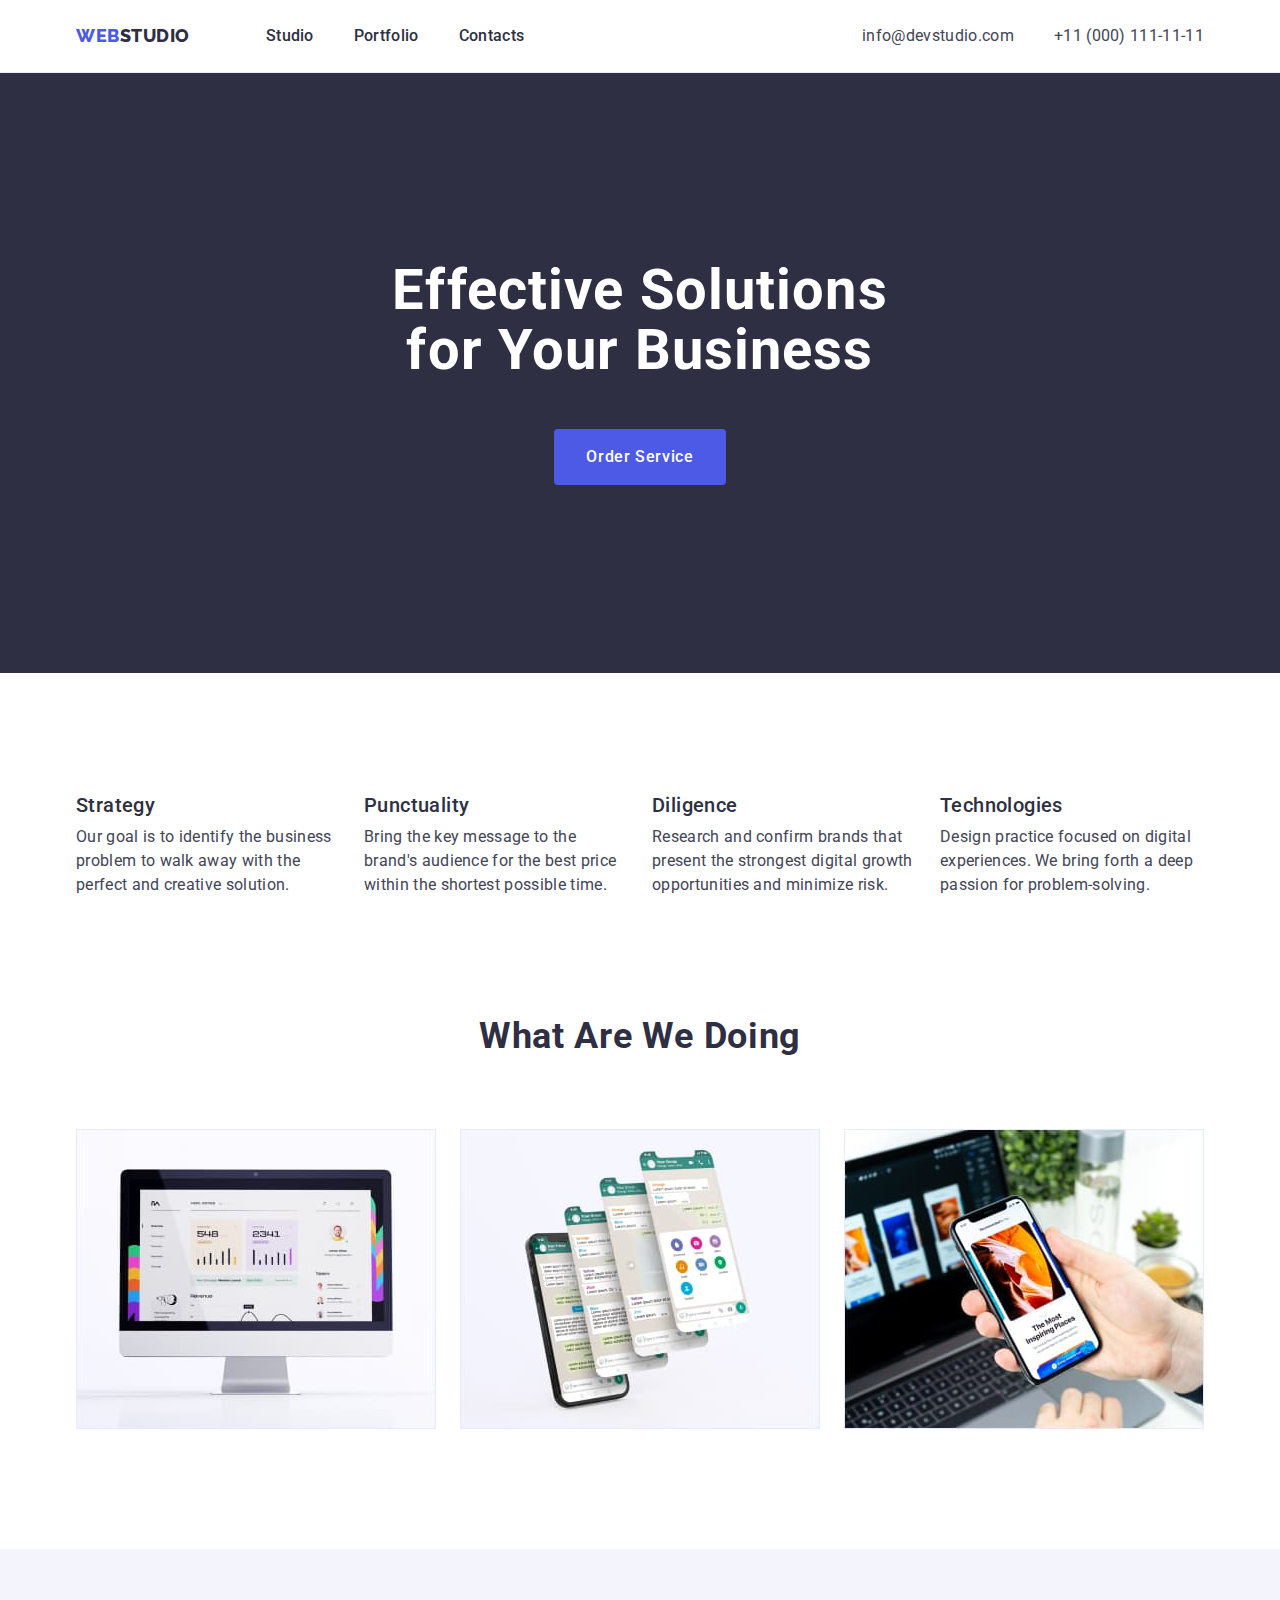
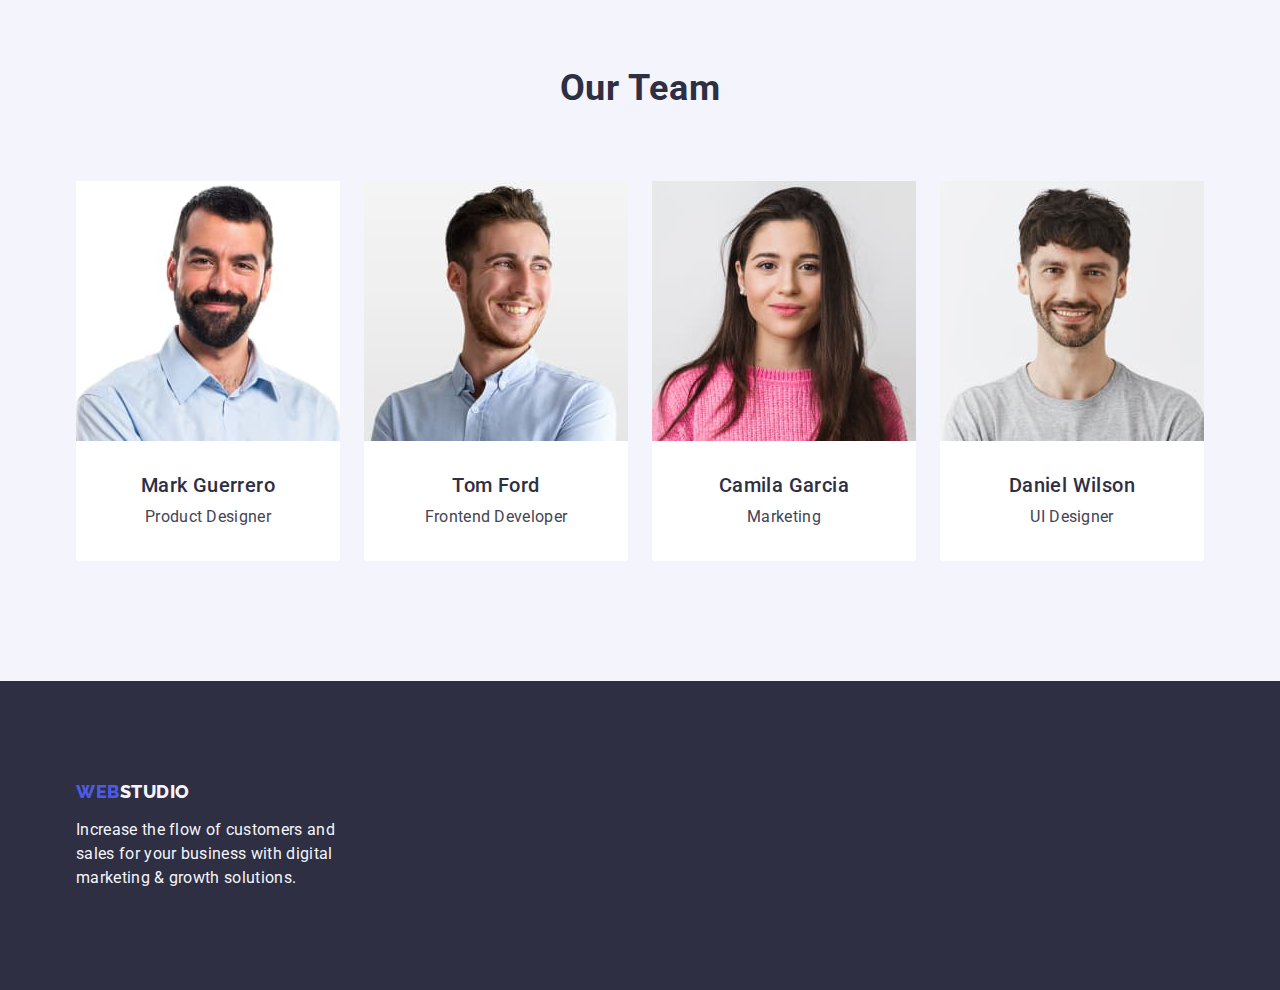
==== index.html @ d615b1e5 "Initial commit" ====
<!DOCTYPE html>
<html lang="en">
  <head>
    <meta charset="UTF-8" />
    <meta http-equiv="X-UA-Compatible" content="IE=edge" />
    <meta name="viewport" content="width=device-width, initial-scale=1.0" />
    <title>Document</title>
    <link rel="preconnect" href="https://fonts.googleapis.com" />
    <link rel="preconnect" href="https://fonts.gstatic.com" crossorigin />
    <link
      href="https://fonts.googleapis.com/css2?family=Raleway:wght@800&family=Roboto:wght@400;500;700;900&display=swap"
      rel="stylesheet" />

    <link
      rel="stylesheet"
      href="https://cdn.jsdelivr.net/npm/modern-normalize@2.0.0/modern-normalize.min.css" />

    <link rel="stylesheet" href="./css/styles.css" />
  </head>

  <body>
    <header class="header">
      <div class="header-container container">
        <nav class="header-nav">
          <a class="header-logo logo link" href="./index.html"
            >Web<span class="header-logo-span">Studio</span></a
          >
          <ul class="header-menu list">
            <li class="header-menu-item">
              <a class="header-menu-link link" href="./index.html">Studio</a>
            </li>
            <li class="header-menu-item">
              <a class="header-menu-link link" href="./portfolio.html"
                >Portfolio</a
              >
            </li>
            <li class="header-menu-item">
              <a class="header-menu-link link" href="">Contacts</a>
            </li>
          </ul>
        </nav>
        <address class="contact">
          <ul class="contact-list list">
            <li>
              <a class="contact-link link" href="mailto:info@devstudio.com"
                >info@devstudio.com</a
              >
            </li>
            <li>
              <a class="contact-link link" href="tel:+110001111111"
                >+11 (000) 111-11-11</a
              >
            </li>
          </ul>
        </address>
      </div>
    </header>
    <main>
      <section class="hero section">
        <div class="container hero-container">
          <h1 class="hero-title">Effective Solutions for Your Business</h1>
          <button class="hero-btn" type="button">Order Service</button>
        </div>
      </section>

      <section class="adv section">
        <div class="adv-container container">
          <h2 class="adv-title visually-hidden">Our advantages</h2>
          <ul class="adv-list list">
            <li class="adv-item">
              <h3 class="adv-subtitle subtitle">Strategy</h3>
              <p class="adv-text text">
                Our goal is to identify the business problem to walk away with
                the perfect and creative solution.
              </p>
            </li>
            <li class="adv-item">
              <h3 class="adv-subtitle subtitle">Punctuality</h3>
              <p class="adv-text text">
                Bring the key message to the brand's audience for the best price
                within the shortest possible time.
              </p>
            </li>
            <li class="adv-item">
              <h3 class="adv-subtitle subtitle">Diligence</h3>
              <p class="adv-text text">
                Research and confirm brands that present the strongest digital
                growth opportunities and minimize risk.
              </p>
            </li>
            <li class="adv-item">
              <h3 class="adv-subtitle subtitle">Technologies</h3>
              <p class="adv-text text">
                Design practice focused on digital experiences. We bring forth a
                deep passion for problem-solving.
              </p>
            </li>
          </ul>
        </div>
      </section>

      <section class="products section">
        <div class="container">
          <h2 class="products-title section-title">What are we doing</h2>
          <ul class="products-list list">
            <li class="products-item">
              <img
                src="./images/img1.jpg"
                alt="computer screen"
                width="360"
                height="300" />
            </li>
            <li class="products-item">
              <img
                src="./images/img2.jpg"
                alt="mobile app"
                width="360"
                height="300" />
            </li>
            <li class="products-item">
              <img
                src="./images/img3.jpg"
                alt="smartphone and laptop"
                width="360"
                height="300" />
            </li>
          </ul>
        </div>
      </section>

      <section class="team section">
        <div class="container">
          <h2 class="team-title section-title">Our Team</h2>
          <ul class="team-list list">
            <li class="team-item">
              <img
                src="./images/1Mark-Guerrero.jpg"
                alt="Photo of our employee Mark Guerrero"
                width="264"
                height="260" />
              <div class="team-box-text">
                <h3 class="team-subtitle subtitle">Mark Guerrero</h3>
                <p class="team-text text">Product Designer</p>
              </div>
            </li>
            <li class="team-item">
              <img
                src="./images/2Tom-Ford.jpg"
                alt="Photo of our employee Tom Ford"
                width="264"
                height="260" />
              <div class="team-box-text">
                <h3 class="team-subtitle subtitle">Tom Ford</h3>
                <p class="team-text text">Frontend Developer</p>
              </div>
            </li>
            <li class="team-item">
              <img
                src="./images/3Camila-Garcia.jpg"
                alt="Photo of our employee Camila Garcia"
                width="264"
                height="260" />
              <div class="team-box-text">
                <h3 class="team-subtitle subtitle">Camila Garcia</h3>
                <p class="team-text text">Marketing</p>
              </div>
            </li>
            <li class="team-item">
              <img
                src="./images/4Daniel-Wilson.jpg"
                alt="Photo of our employee Daniel Wilson"
                width="264"
                height="260" />
              <div class="team-box-text">
                <h3 class="team-subtitle subtitle">Daniel Wilson</h3>
                <p class="team-text text">UI Designer</p>
              </div>
            </li>
          </ul>
        </div>
      </section>
    </main>
    <footer class="footer">
      <div class="footer-container container">
        <a class="footer-logo logo link" href="./index.html"
          >Web<span class="footer-logo-span">Studio</span></a
        >
        <p class="footer-text text">
          Increase the flow of customers and sales for your business with
          digital marketing & growth solutions.
        </p>
      </div>
    </footer>
  </body>
</html>
---- css/styles.css ----
:root {
  --color-primary-brand: #4d5ae5;
  --color-pressed-state: #404bbf;
  --color-dark-navy-blue: #2e2f42;
  --color-green: #31d0aa;
  --color-slate: #434455;
  --color-light-slate: #8e8f99;
  --color-cornflower: #e7e9fc;
  --color-light-cloud: #f4f4fd;
  --color-modal-overlay: rgba(46, 47, 66, 0.4);
  --color-hero-background: rgba(46, 47, 66, 0.7);
  --color-white: #ffffff;
  --color-modal-background: #fcfcfc;
  --color-page-backgraund: #e5e5e5;
}

body {
  font-family: "Roboto", sans-serif;
  color: var(--color-slate);
  background-color: var(--color-white);
}

p,
h1,
h2,
h3,
h4,
h5,
h6 {
  margin: 0;
}

ul {
  list-style-type: none;
  margin-top: 0;
  margin-bottom: 0;
  padding-left: 0;
}

a {
  text-decoration: none;
}

.link {
  text-decoration: none;
}

.list {
  list-style-type: none;
}

img {
  display: block;
  max-width: 100%;
  height: auto;
}

.subtitle,
.prtf-subtitle {
  font-weight: 500;
  font-size: 20px;
  line-height: 1.2;
  letter-spacing: 0.02em;
  color: var(--color-dark-navy-blue);
}

.text {
  font-size: 16px;
  line-height: 1.5;
  letter-spacing: 0.02em;
  color: var(--color-slate);
}

button {
  cursor: pointer;
}

/* p,
h1,
h2,
h3,
h4,
ul,
div,
section,
header,
footer {
  outline: 1px dotted #ea160b;
} */

.section {
  padding-bottom: 120px;
}

.container {
  width: 100%;
  max-width: 1158px;
  padding: 0 15px;
  margin: 0 auto;
}

.visually-hidden {
  position: absolute;
  width: 1px;
  height: 1px;
  margin: -1px;
  border: 0;
  padding: 0;
  white-space: nowrap;
  clip-path: inset(100%);
  clip: rect(0 0 0 0);
  overflow: hidden;
}

/** ----------------HEADER---------------*/

.header {
  border-bottom: 1px solid var(--color-cornflower);
}

.header-container {
  display: flex;
  justify-content: space-between;
  align-items: center;
}

.header-nav {
  display: flex;
  justify-content: space-between;
  align-items: center;
}

.logo {
  font-family: "Raleway", sans-serif;
  font-weight: 800;
  font-size: 18px;
  line-height: 1.17;
  letter-spacing: 0.03em;
  color: var(--color-primary-brand);
  text-transform: uppercase;
}

.header-logo {
  margin-right: 76px;
}

.header-logo-span {
  color: var(--color-dark-navy-blue);
}

.header-menu {
  display: flex;
  gap: 40px;
}

.header-menu-item {
}
.header-menu-link {
  display: block;
  padding: 24px 0;
  font-weight: 500;
  font-size: 16px;
  line-height: 1.5;
  letter-spacing: 0.02em;
  color: var(--color-dark-navy-blue);
}

.header-menu-link:hover,
.header-menu-link:focus {
  color: var(--color-pressed-state);
}

.contact {
  font-style: normal;
}
.contact-list {
  display: flex;
  gap: 40px;
}
.contact-link {
  font-weight: 400;
  font-size: 16px;
  line-height: 1.5;
  letter-spacing: 0.02em;
  color: var(--color-slate);
}

.contact-link:hover,
.contact-link:focus {
  color: var(--color-pressed-state);
}

/** ----------------HERO---------------*/

.hero {
  background-color: var(--color-dark-navy-blue);
  padding-bottom: 188px;
  padding-top: 188px;
}

.hero-container {
}

.hero-title {
  max-width: 496px;
  font-weight: 700;
  font-size: 56px;
  line-height: 1.07;
  text-align: center;
  letter-spacing: 0.02em;
  color: var(--color-white);
  margin-right: auto;
  margin-left: auto;
  margin-bottom: 48px;
}

.hero-btn {
  display: block;
  min-width: 169px;
  padding: 16px 32px;
  margin-right: auto;
  margin-left: auto;

  font-family: inherit;
  font-weight: 500;
  font-size: 16px;
  line-height: 1.5;
  letter-spacing: 0.04em;
  color: var(--color-white);

  cursor: pointer;
  background-color: var(--color-primary-brand);
  border-radius: 4px;
  border: none;
}

.hero-btn:hover,
.hero-btn:focus {
  background-color: var(--color-pressed-state);
}

.section-title {
  font-weight: 700;
  font-size: 36px;
  line-height: 1.11;
  text-align: center;
  letter-spacing: 0.02em;
  text-transform: capitalize;
  color: var(--color-dark-navy-blue);
}

/** ----------------ADVANTAGES эдвАнтеджес---------------*/

.adv {
  padding-top: 120px;
}

.adv-container {
}

.adv-title {
}

.adv-list {
  display: flex;
  gap: 24px;
}

.adv-item {
  width: calc((100% - 72px) / 4);
}

.adv-subtitle {
  margin-bottom: 8px;
}
.adv-text {
}

/** ----------------PRODUCTS прОдактс---------------*/

.products {
}
.products-title {
  margin-bottom: 72px;
}
.products-list {
  display: flex;
  gap: 24px;
}
.products-item {
  width: calc((100% - 24px * 2) / 3);
}

/** --------------OUR-TEAM---------------*/

.team {
  background-color: var(--color-light-cloud);
  padding-top: 120px;
}
.team-title {
  margin-bottom: 72px;
}
.team-list {
  display: flex;
  gap: 24px;
}
.team-item {
  background-color: var(--color-white);
  border-radius: 0px 0px 4px 4px;
  width: calc((100% - 72px) / 4);
}

.team-box-text {
  padding: 32px 16px;
}

.team-subtitle {
  text-align: center;
  margin-bottom: 8px;
}
.team-text {
  text-align: center;
}

/** ----------------FOOTER---------------*/

.footer {
  background-color: var(--color-dark-navy-blue);
  padding-top: 100px;
  padding-bottom: 100px;
}

.footer-container {
}

.footer-logo {
  display: inline-block;
  margin-bottom: 16px;
}

.footer-logo-span {
  color: var(--color-light-cloud);
}

.footer-text {
  width: 264px;
  color: var(--color-light-cloud);
}

/** ----------------PORTFOLIO.html---------------*/

.prtf-section {
  padding-top: 96px;
  padding-bottom: 120px;
}

.prtf-container {
}

.prtf-filter {
  display: flex;
  gap: 24px;
  justify-content: center;
  margin-bottom: 72px;
}

.prtf-btn {
  font-family: inherit;
  font-style: normal;
  font-weight: 500;
  font-size: 16px;
  line-height: 1.5;
  letter-spacing: 0.04em;
  color: var(--color-primary-brand);
  background-color: var(--color-light-cloud);
  cursor: pointer;
  border: 1px solid #e7e9fc;
  border-radius: 4px;

  padding: 12px 24px;
}

.prtf-btn:hover,
.prtf-btn:focus {
  color: var(--color-white);
  background-color: var(--color-pressed-state);
  border: 1px solid transparent;
}

.prtf-cards {
  display: flex;
  flex-wrap: wrap;
  row-gap: 48px;
  column-gap: 24px;
}

.prtf-cards-item {
  width: calc((100% - 2 * 24px) / 3);
}

.prtf-box-text {
  padding: 32px 16px;
  border: 1px solid #e7e9fc;
  border-top: none;
}

.prtf-subtitle {
  margin-bottom: 8px;
  padding-left: 16px;
}

.prtf-cards-text {
  padding-left: 16px;
}
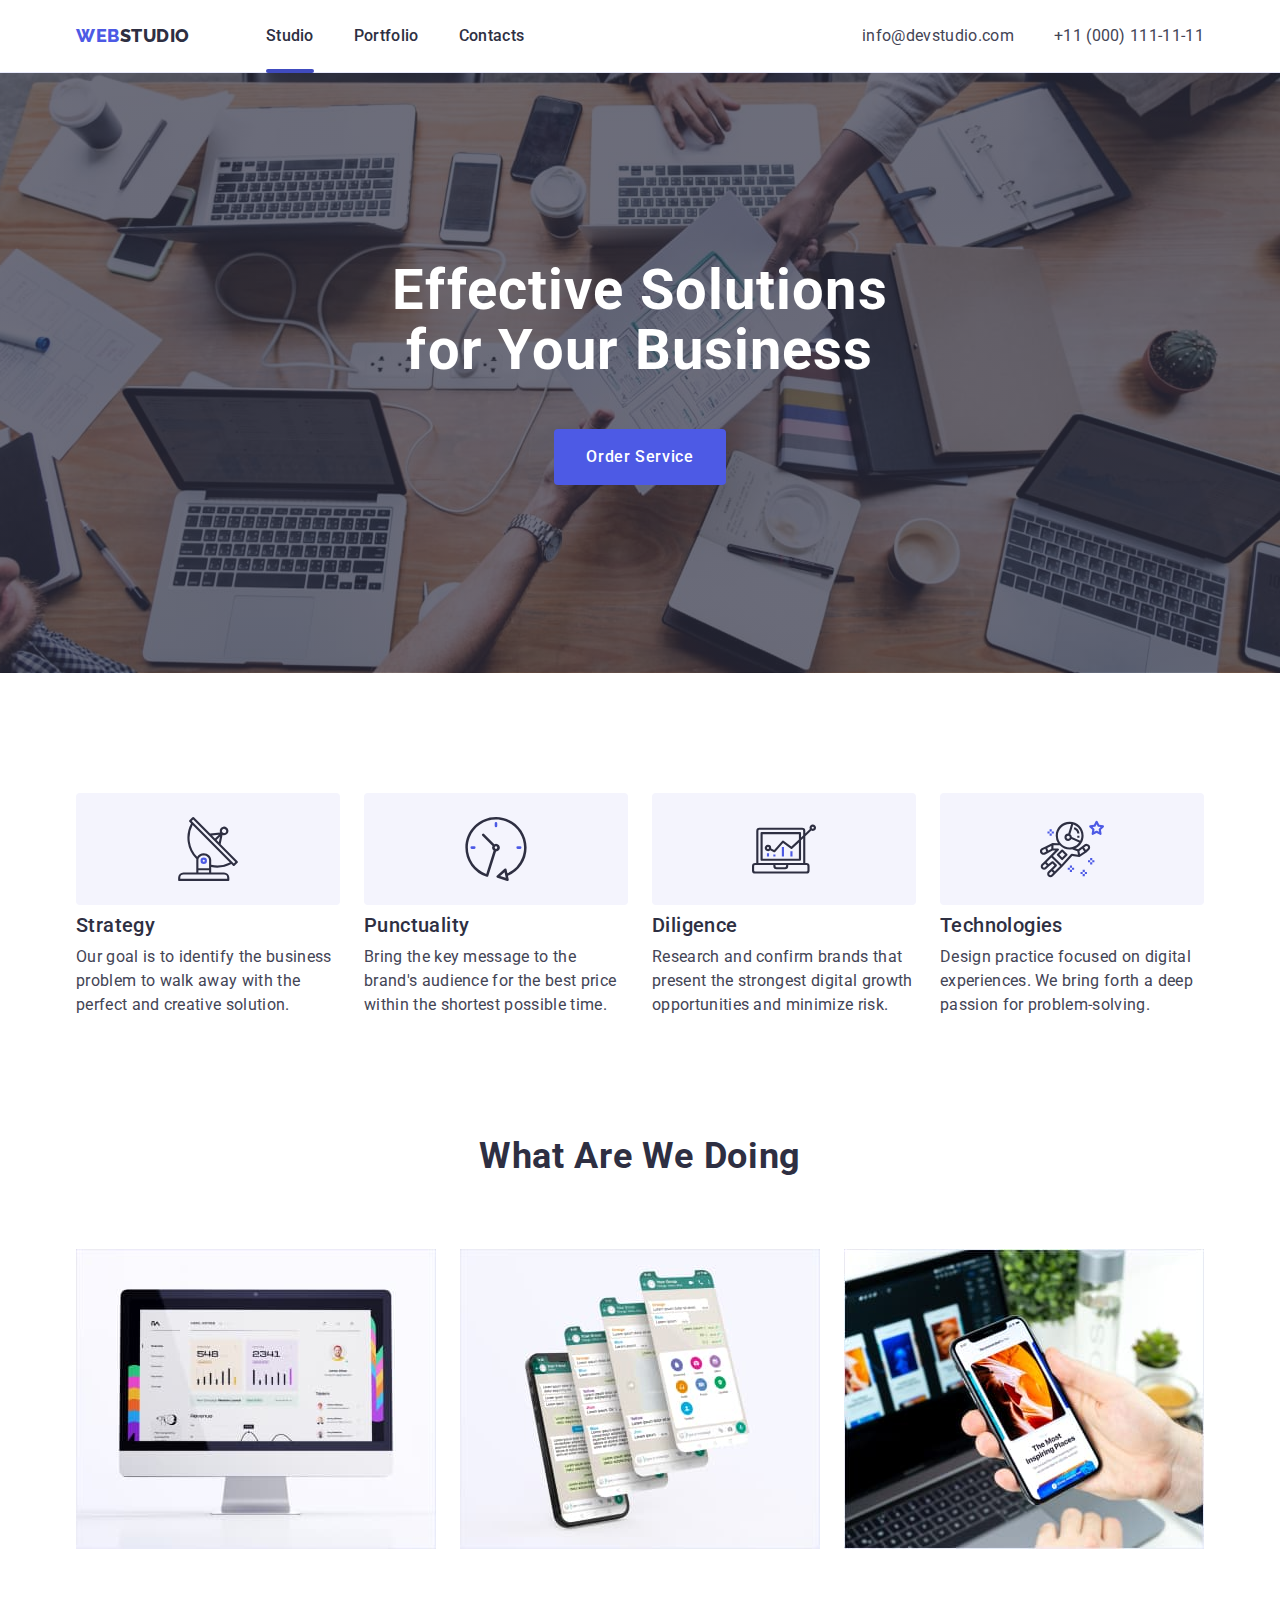
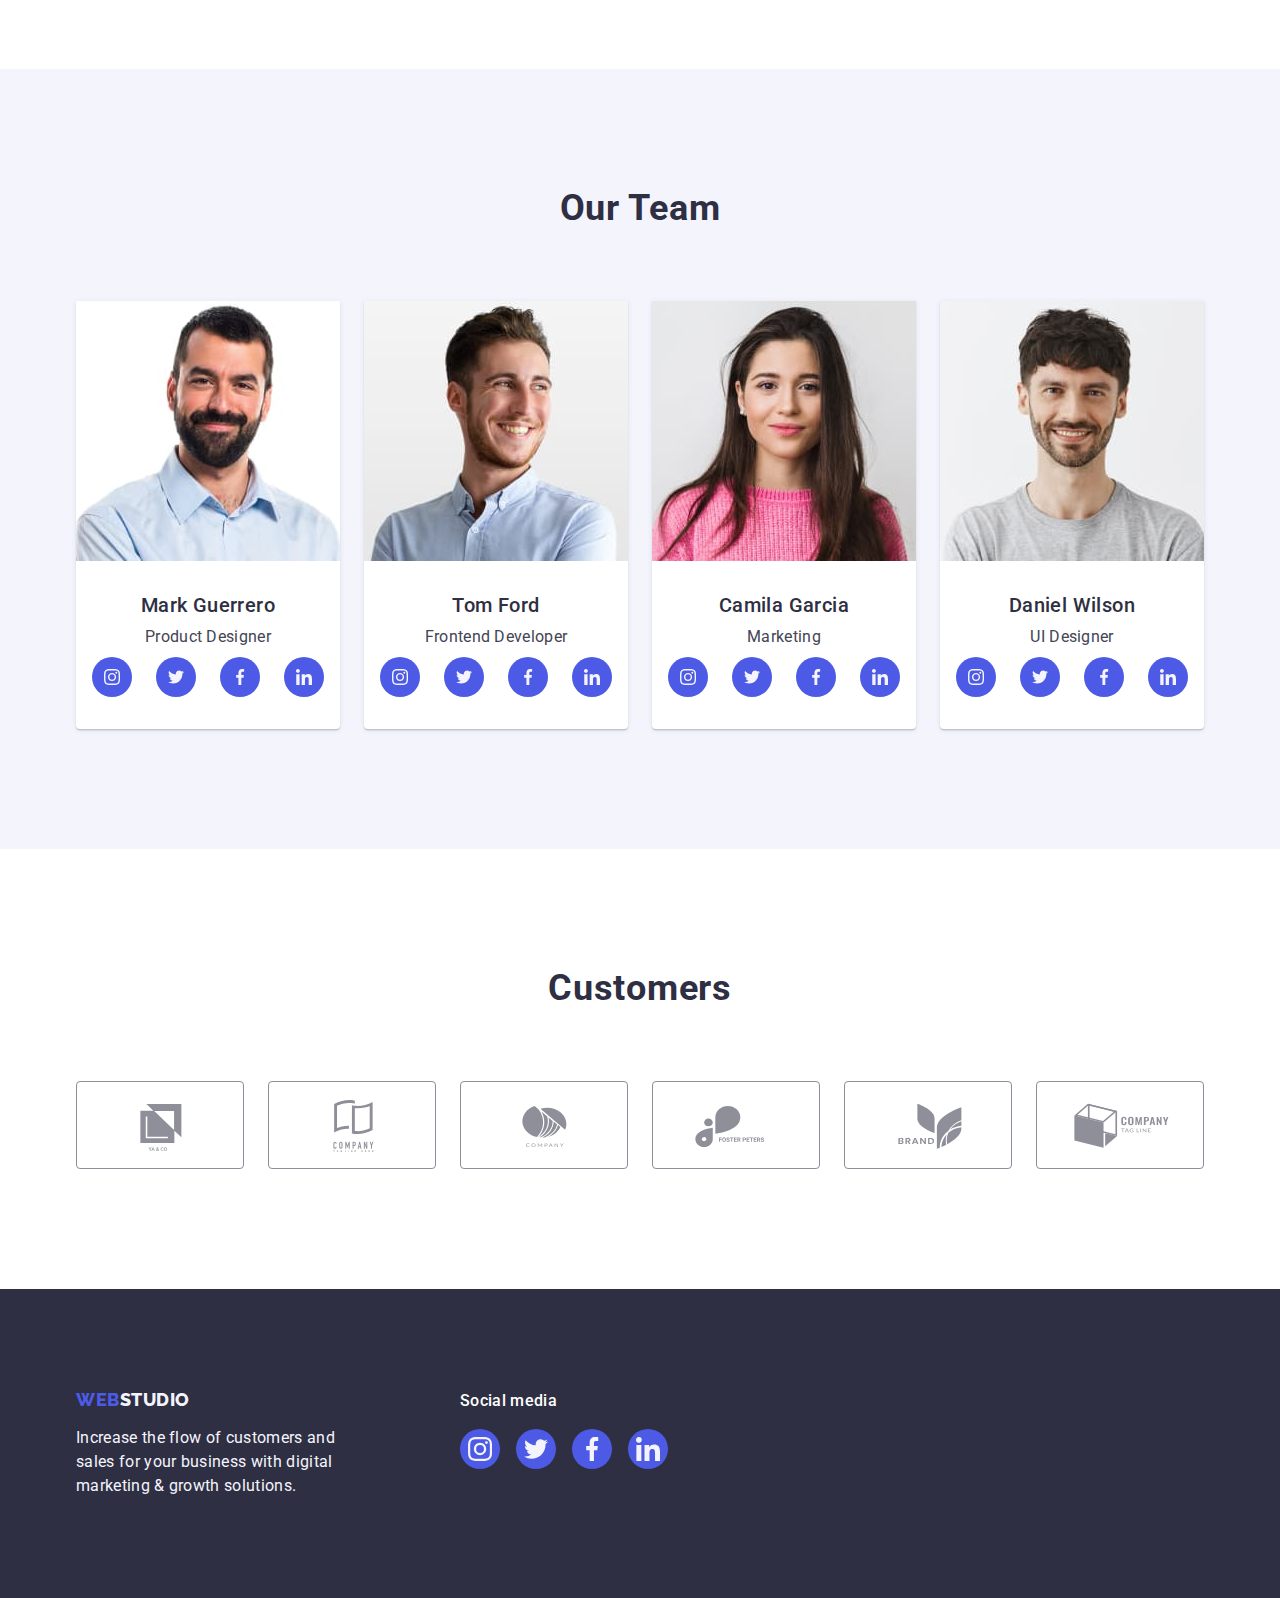
==== commit 494ff891: "add all" ====
--- a/index.html
+++ b/index.html
@@ -27,7 +27,9 @@
           >
           <ul class="header-menu list">
             <li class="header-menu-item">
-              <a class="header-menu-link link" href="./index.html">Studio</a>
+              <a class="header-menu-link link current" href="./index.html"
+                >Studio</a
+              >
             </li>
             <li class="header-menu-item">
               <a class="header-menu-link link" href="./portfolio.html"
@@ -59,7 +61,9 @@
       <section class="hero section">
         <div class="container hero-container">
           <h1 class="hero-title">Effective Solutions for Your Business</h1>
-          <button class="hero-btn" type="button">Order Service</button>
+          <button class="hero-btn" type="button" data-modal-open>
+            Order Service
+          </button>
         </div>
       </section>
 
@@ -68,6 +72,11 @@
           <h2 class="adv-title visually-hidden">Our advantages</h2>
           <ul class="adv-list list">
             <li class="adv-item">
+              <div class="adv-box-icon">
+                <svg class="adv-icon" width="64" height="64">
+                  <use href="./images/icons.svg#icon-1-antenna"></use>
+                </svg>
+              </div>
               <h3 class="adv-subtitle subtitle">Strategy</h3>
               <p class="adv-text text">
                 Our goal is to identify the business problem to walk away with
@@ -75,6 +84,11 @@
               </p>
             </li>
             <li class="adv-item">
+              <div class="adv-box-icon">
+                <svg class="adv-icon" width="64" height="64">
+                  <use href="./images/icons.svg#icon-2-clock"></use>
+                </svg>
+              </div>
               <h3 class="adv-subtitle subtitle">Punctuality</h3>
               <p class="adv-text text">
                 Bring the key message to the brand's audience for the best price
@@ -82,6 +96,11 @@
               </p>
             </li>
             <li class="adv-item">
+              <div class="adv-box-icon">
+                <svg class="adv-icon" width="64" height="64">
+                  <use href="./images/icons.svg#icon-3-diagram"></use>
+                </svg>
+              </div>
               <h3 class="adv-subtitle subtitle">Diligence</h3>
               <p class="adv-text text">
                 Research and confirm brands that present the strongest digital
@@ -89,6 +108,11 @@
               </p>
             </li>
             <li class="adv-item">
+              <div class="adv-box-icon">
+                <svg class="adv-icon" width="64" height="64">
+                  <use href="./images/icons.svg#icon-4-astronaut"></use>
+                </svg>
+              </div>
               <h3 class="adv-subtitle subtitle">Technologies</h3>
               <p class="adv-text text">
                 Design practice focused on digital experiences. We bring forth a
@@ -129,7 +153,7 @@
       </section>
 
       <section class="team section">
-        <div class="container">
+        <div class="team-container container">
           <h2 class="team-title section-title">Our Team</h2>
           <ul class="team-list list">
             <li class="team-item">
@@ -141,6 +165,48 @@
               <div class="team-box-text">
                 <h3 class="team-subtitle subtitle">Mark Guerrero</h3>
                 <p class="team-text text">Product Designer</p>
+                <ul class="team-soc-list list">
+                  <li class="team-soc-item soc-item">
+                    <a class="team-soc-link link" href="">
+                      <svg
+                        class="soc-icon team-soc-icon"
+                        width="16"
+                        height="16">
+                        <use href="./images/icons.svg#icon-soc-instagram"></use>
+                      </svg>
+                    </a>
+                  </li>
+                  <li class="team-soc-item soc-item">
+                    <a class="team-soc-link link" href="">
+                      <svg
+                        class="soc-icon team-soc-icon"
+                        width="16"
+                        height="16">
+                        <use href="./images/icons.svg#icon-soc-twitter"></use>
+                      </svg>
+                    </a>
+                  </li>
+                  <li class="team-soc-item soc-item">
+                    <a class="team-soc-link link" href="">
+                      <svg
+                        class="soc-icon team-soc-icon"
+                        width="16"
+                        height="16">
+                        <use href="./images/icons.svg#icon-soc-facebook"></use>
+                      </svg>
+                    </a>
+                  </li>
+                  <li class="team-soc-item soc-item">
+                    <a class="team-soc-link link" href="">
+                      <svg
+                        class="soc-icon team-soc-icon"
+                        width="16"
+                        height="16">
+                        <use href="./images/icons.svg#icon-soc-linkedin"></use>
+                      </svg>
+                    </a>
+                  </li>
+                </ul>
               </div>
             </li>
             <li class="team-item">
@@ -152,6 +218,48 @@
               <div class="team-box-text">
                 <h3 class="team-subtitle subtitle">Tom Ford</h3>
                 <p class="team-text text">Frontend Developer</p>
+                <ul class="team-soc-list list">
+                  <li class="team-soc-item soc-item">
+                    <a class="team-soc-link link" href="">
+                      <svg
+                        class="soc-icon team-soc-icon"
+                        width="16"
+                        height="16">
+                        <use href="./images/icons.svg#icon-soc-instagram"></use>
+                      </svg>
+                    </a>
+                  </li>
+                  <li class="team-soc-item soc-item">
+                    <a class="team-soc-link link" href="">
+                      <svg
+                        class="soc-icon team-soc-icon"
+                        width="16"
+                        height="16">
+                        <use href="./images/icons.svg#icon-soc-twitter"></use>
+                      </svg>
+                    </a>
+                  </li>
+                  <li class="team-soc-item soc-item">
+                    <a class="team-soc-link link" href="">
+                      <svg
+                        class="soc-icon team-soc-icon"
+                        width="16"
+                        height="16">
+                        <use href="./images/icons.svg#icon-soc-facebook"></use>
+                      </svg>
+                    </a>
+                  </li>
+                  <li class="team-soc-item soc-item">
+                    <a class="team-soc-link link" href="">
+                      <svg
+                        class="soc-icon team-soc-icon"
+                        width="16"
+                        height="16">
+                        <use href="./images/icons.svg#icon-soc-linkedin"></use>
+                      </svg>
+                    </a>
+                  </li>
+                </ul>
               </div>
             </li>
             <li class="team-item">
@@ -163,6 +271,48 @@
               <div class="team-box-text">
                 <h3 class="team-subtitle subtitle">Camila Garcia</h3>
                 <p class="team-text text">Marketing</p>
+                <ul class="team-soc-list list">
+                  <li class="team-soc-item soc-item">
+                    <a class="team-soc-link link" href="">
+                      <svg
+                        class="soc-icon team-soc-icon"
+                        width="16"
+                        height="16">
+                        <use href="./images/icons.svg#icon-soc-instagram"></use>
+                      </svg>
+                    </a>
+                  </li>
+                  <li class="team-soc-item soc-item">
+                    <a class="team-soc-link link" href="">
+                      <svg
+                        class="soc-icon team-soc-icon"
+                        width="16"
+                        height="16">
+                        <use href="./images/icons.svg#icon-soc-twitter"></use>
+                      </svg>
+                    </a>
+                  </li>
+                  <li class="team-soc-item soc-item">
+                    <a class="team-soc-link link" href="">
+                      <svg
+                        class="soc-icon team-soc-icon"
+                        width="16"
+                        height="16">
+                        <use href="./images/icons.svg#icon-soc-facebook"></use>
+                      </svg>
+                    </a>
+                  </li>
+                  <li class="team-soc-item soc-item">
+                    <a class="team-soc-link link" href="">
+                      <svg
+                        class="soc-icon team-soc-icon"
+                        width="16"
+                        height="16">
+                        <use href="./images/icons.svg#icon-soc-linkedin"></use>
+                      </svg>
+                    </a>
+                  </li>
+                </ul>
               </div>
             </li>
             <li class="team-item">
@@ -174,7 +324,99 @@
               <div class="team-box-text">
                 <h3 class="team-subtitle subtitle">Daniel Wilson</h3>
                 <p class="team-text text">UI Designer</p>
-              </div>
+                <ul class="team-soc-list list">
+                  <li class="team-soc-item soc-item">
+                    <a class="team-soc-link link" href="">
+                      <svg
+                        class="soc-icon team-soc-icon"
+                        width="16"
+                        height="16">
+                        <use href="./images/icons.svg#icon-soc-instagram"></use>
+                      </svg>
+                    </a>
+                  </li>
+                  <li class="team-soc-item soc-item">
+                    <a class="team-soc-link link" href="">
+                      <svg
+                        class="soc-icon team-soc-icon"
+                        width="16"
+                        height="16">
+                        <use href="./images/icons.svg#icon-soc-twitter"></use>
+                      </svg>
+                    </a>
+                  </li>
+                  <li class="team-soc-item soc-item">
+                    <a class="team-soc-link link" href="">
+                      <svg
+                        class="soc-icon team-soc-icon"
+                        width="16"
+                        height="16">
+                        <use href="./images/icons.svg#icon-soc-facebook"></use>
+                      </svg>
+                    </a>
+                  </li>
+                  <li class="team-soc-item soc-item">
+                    <a class="team-soc-link link" href="">
+                      <svg
+                        class="soc-icon team-soc-icon"
+                        width="16"
+                        height="16">
+                        <use href="./images/icons.svg#icon-soc-linkedin"></use>
+                      </svg>
+                    </a>
+                  </li>
+                </ul>
+              </div>
+            </li>
+          </ul>
+        </div>
+      </section>
+
+      <section class="customers">
+        <div class="customers-container container">
+          <h2 class="section-title">Customers</h2>
+          <ul class="customers-list">
+            <li class="customers-item">
+              <a class="cust-link">
+                <svg class="cust-icon" width="104" height="56">
+                  <use href="./images/icons.svg#icon-cust1"></use>
+                </svg>
+              </a>
+            </li>
+            <li class="customers-item">
+              <a class="cust-link">
+                <svg class="cust-icon" width="104" height="56">
+                  <use href="./images/icons.svg#icon-cust2"></use>
+                </svg>
+              </a>
+            </li>
+            <li class="customers-item">
+              <a class="cust-link">
+                <svg class="cust-icon" width="104" height="56">
+                  <use href="./images/icons.svg#icon-cust3"></use>
+                </svg>
+              </a>
+            </li>
+            <li class="customers-item">
+              <a class="cust-link">
+                <svg class="cust-icon" width="104" height="56">
+                  <use href="./images/icons.svg#icon-cust4"></use>
+                </svg>
+              </a>
+            </li>
+            <li class="customers-item">
+              <a class="cust-link">
+                <svg class="cust-icon" width="104" height="56">
+                  <use href="./images/icons.svg#icon-cust5"></use>
+                </svg>
+              </a>
+            </li>
+            <li class="customers-item">
+              <a class="cust-link">
+                <svg class="cust-icon" width="104" height="56">
+                  <use href="./images/icons.svg#icon-cust6"></use>
+                </svg>
+              </a>
             </li>
           </ul>
         </div>
@@ -182,14 +424,60 @@
     </main>
     <footer class="footer">
       <div class="footer-container container">
-        <a class="footer-logo logo link" href="./index.html"
-          >Web<span class="footer-logo-span">Studio</span></a
-        >
-        <p class="footer-text text">
-          Increase the flow of customers and sales for your business with
-          digital marketing & growth solutions.
-        </p>
+        <div class="footer-box-logo">
+          <a class="footer-logo logo link" href="./index.html"
+            >Web<span class="footer-logo-span">Studio</span></a
+          >
+          <p class="footer-text text">
+            Increase the flow of customers and sales for your business with
+            digital marketing & growth solutions.
+          </p>
+        </div>
+        <div class="footer-box-soc">
+          <p class="footer-soc-text">Social media</p>
+          <ul class="footer-soc-list list">
+            <li class="team-soc-item soc-item">
+              <a class="footer-soc-link f-soc-link link" href="">
+                <svg class="soc-icon team-soc-icon" width="24" height="24">
+                  <use href="./images/icons.svg#icon-soc-instagram"></use>
+                </svg>
+              </a>
+            </li>
+            <li class="team-soc-item soc-item">
+              <a class="footer-soc-link f-soc-link link" href="">
+                <svg class="soc-icon team-soc-icon" width="24" height="24">
+                  <use href="./images/icons.svg#icon-soc-twitter"></use>
+                </svg>
+              </a>
+            </li>
+            <li class="team-soc-item soc-item">
+              <a class="footer-soc-link f-soc-link link" href="">
+                <svg class="soc-icon team-soc-icon" width="24" height="24">
+                  <use href="./images/icons.svg#icon-soc-facebook"></use>
+                </svg>
+              </a>
+            </li>
+            <li class="team-soc-item soc-item">
+              <a class="footer-soc-link f-soc-link link" href="">
+                <svg class="soc-icon team-soc-icon" width="24" height="24">
+                  <use href="./images/icons.svg#icon-soc-linkedin"></use>
+                </svg>
+              </a>
+            </li>
+          </ul>
+        </div>
       </div>
     </footer>
+
+    <div class="backdrop is-hidden" data-modal>
+      <div class="modal">
+        <button type="button" class="modal-btn" data-modal-close>
+          <svg class="modal-close-icon" width="8" height="8">
+            <use href="./images/icons.svg#icon-close-mod"></use>
+          </svg>
+        </button>
+      </div>
+    </div>
+    <script src="./js/modal.js"></script>
   </body>
 </html>
--- a/css/styles.css
+++ b/css/styles.css
@@ -12,6 +12,7 @@
   --color-white: #ffffff;
   --color-modal-background: #fcfcfc;
   --color-page-backgraund: #e5e5e5;
+  --transition-effect: 250ms cubic-bezier(0.4, 0, 0.2, 1);
 }
 
 body {
@@ -163,11 +164,30 @@
   line-height: 1.5;
   letter-spacing: 0.02em;
   color: var(--color-dark-navy-blue);
+  transition: color var(--transition-effect);
 }
 
 .header-menu-link:hover,
 .header-menu-link:focus {
   color: var(--color-pressed-state);
+}
+
+.current {
+position: relative;
+}
+
+.current::after {
+content: "";
+position: absolute;
+left: 0px;
+bottom: -1px;
+width: 100%;
+height: 4px;
+
+border-radius: 2px;
+
+background: #404BBF;
+
 }
 
 .contact {
@@ -183,6 +203,7 @@
   line-height: 1.5;
   letter-spacing: 0.02em;
   color: var(--color-slate);
+  transition: color var(--transition-effect);
 }
 
 .contact-link:hover,
@@ -192,13 +213,21 @@
 
 /** ----------------HERO---------------*/
 
+ 
 .hero {
   background-color: var(--color-dark-navy-blue);
   padding-bottom: 188px;
   padding-top: 188px;
+  background-image: linear-gradient(to bottom, rgba(46, 47, 66, 0.7), rgba(46, 47, 66, 0.7)),  url(../images/hero-image.jpg);
+  max-width: 1440px;
+  background-repeat: no-repeat;
+  background-position: center;
+  background-size: cover;
+  margin: auto;
 }
 
 .hero-container {
+  
 }
 
 .hero-title {
@@ -232,6 +261,7 @@
   background-color: var(--color-primary-brand);
   border-radius: 4px;
   border: none;
+  transition: background-color var(--transition-effect);
 }
 
 .hero-btn:hover,
@@ -247,6 +277,7 @@
   letter-spacing: 0.02em;
   text-transform: capitalize;
   color: var(--color-dark-navy-blue);
+  margin-bottom: 72px;
 }
 
 /** ----------------ADVANTAGES эдвАнтеджес---------------*/
@@ -267,7 +298,17 @@
 }
 
 .adv-item {
-  width: calc((100% - 72px) / 4);
+  flex-basis: calc((100% - 72px) / 4);
+}
+
+.adv-box-icon {
+  display: flex;
+  justify-content: center;
+  align-items: center;
+  height: 112px;
+  margin-bottom: 8px;
+  border-radius: 4px;
+  background: #f4f4fd;
 }
 
 .adv-subtitle {
@@ -281,14 +322,13 @@
 .products {
 }
 .products-title {
-  margin-bottom: 72px;
 }
 .products-list {
   display: flex;
   gap: 24px;
 }
 .products-item {
-  width: calc((100% - 24px * 2) / 3);
+  flex-basis: calc((100% - 24px * 2) / 3);
 }
 
 /** --------------OUR-TEAM---------------*/
@@ -308,6 +348,7 @@
   background-color: var(--color-white);
   border-radius: 0px 0px 4px 4px;
   width: calc((100% - 72px) / 4);
+box-shadow: 0px 1px 6px rgba(46, 47, 66, 0.08), 0px 1px 1px rgba(46, 47, 66, 0.16), 0px 2px 1px rgba(46, 47, 66, 0.08);
 }
 
 .team-box-text {
@@ -320,6 +361,84 @@
 }
 .team-text {
   text-align: center;
+  margin: 8px;
+}
+
+.team-soc-list {
+  display: flex;
+  justify-content: space-between;
+  align-items: center;
+}
+
+.team-soc-item {
+}
+.soc-item {
+}
+
+.team-soc-link {
+  display: flex;
+  width: 40px;
+  height: 40px;
+  justify-content: center;
+  align-items: center;
+  border-radius: 50%;
+  background-color: var(--color-primary-brand);
+  transition: background-color var(--transition-effect);
+}
+
+.team-soc-link:hover,
+.team-soc-link:focus {
+  background-color: var(--color-pressed-state);
+}
+
+.soc-icon {
+  fill: var(--color-light-cloud);
+}
+.team-soc-icon {
+}
+
+/** --------------CUSTOMERS--------------*/
+
+.customers {
+  padding: 120px 0;
+}
+.customers-container {
+}
+
+.customers-list {
+  display: flex;
+  gap: 24px;
+}
+
+.customers-item {
+  height: 88px;
+  flex-basis: calc((100% - 24px * 5) / 6);
+}
+
+.cust-link {
+  display: flex;
+  align-items: center;
+  justify-content: center;
+  width: 100%;
+  height: 100%;
+
+  border-radius: 4px;
+  border: 1px solid #8e8f99;
+  color: #8e8f99;
+  
+  transition: color var(--transition-effect),
+  border-color: var(--transition-effect);
+}
+
+
+.cust-link:hover,
+.cust-link:focus {
+  color: var(--color-pressed-state);
+  border-color: currentColor;
+}
+
+.cust-icon {
+  fill: currentColor;
 }
 
 /** ----------------FOOTER---------------*/
@@ -331,6 +450,8 @@
 }
 
 .footer-container {
+  display: flex;
+  gap: 120px;
 }
 
 .footer-logo {
@@ -346,6 +467,49 @@
   width: 264px;
   color: var(--color-light-cloud);
 }
+
+/* Соц.іконки в футере */
+.footer-box-soc {
+ width: 208px;
+}
+
+.footer-soc-text {
+margin-bottom: 16px;
+font-weight: 500;
+font-size: 16px;
+line-height: 1.5;
+letter-spacing: 0.02em;
+color: #FFFFFF;   
+}
+
+.footer-soc-list {
+  display: flex;
+  justify-content: space-between;
+  align-items: center;
+}
+
+.f-soc-link {
+
+}
+
+.footer-soc-link {
+  display: flex;
+  width: 40px;
+  height: 40px;
+  justify-content: center;
+  align-items: center;
+  border-radius: 50%;
+  background-color: var(--color-primary-brand);
+  transition: background-color var(--transition-effect);
+}
+
+.footer-soc-link:hover,
+.footer-soc-link:focus {
+  background-color: var(--color-green);
+}
+
+
+ 
 
 /** ----------------PORTFOLIO.html---------------*/
 
@@ -378,6 +542,8 @@
   border-radius: 4px;
 
   padding: 12px 24px;
+  transition: color var(--transition-effect),
+    background-color var(--transition-effect), border var(--transition-effect), box-shadow var(--transition-effect);
 }
 
 .prtf-btn:hover,
@@ -385,6 +551,7 @@
   color: var(--color-white);
   background-color: var(--color-pressed-state);
   border: 1px solid transparent;
+  box-shadow: 0px 3px 1px rgba(0, 0, 0, 0.1), 0px 2px 1px rgba(0, 0, 0, 0.08), 0px 2px 2px rgba(0, 0, 0, 0.12);
 }
 
 .prtf-cards {
@@ -395,8 +562,10 @@
 }
 
 .prtf-cards-item {
-  width: calc((100% - 2 * 24px) / 3);
-}
+  flex-basis: calc((100% - 2 * 24px) / 3);
+}
+
+
 
 .prtf-box-text {
   padding: 32px 16px;
@@ -404,6 +573,42 @@
   border-top: none;
 }
 
+.prtf-box-img {
+  position: relative;
+  overflow: hidden;
+}
+
+.prtf-overlay {
+  position: absolute;
+  top: 0;
+  left: 0;
+  width: 100%;
+  height: 100%;
+  padding: 40px 32px;
+  font-weight: 400;
+  font-size: 16px;
+  line-height: 1.5;
+  letter-spacing: 0.02em;
+  color: var(--color-light-cloud);
+  background-color: var(--color-primary-brand);
+
+  transform: translateY(100%);
+  transition: transform var(--transition-effect), border var(--transition-effect), box-shadow var(--transition-effect);
+  
+}
+
+.prtf-card-link:hover .prtf-overlay,
+.prtf-card-link:focus .prtf-overlay {
+  transform: translateY(0);   
+}
+
+.prtf-card-link:hover,
+.prtf-card-link:focus {
+  border: 1px solid #F4F4FD;
+  box-shadow: 0px 1px 6px rgba(46, 47, 66, 0.08), 0px 1px 1px rgba(46, 47, 66, 0.16), 0px 2px 1px rgba(46, 47, 66, 0.08);
+}
+
+
 .prtf-subtitle {
   margin-bottom: 8px;
   padding-left: 16px;
@@ -412,3 +617,83 @@
 .prtf-cards-text {
   padding-left: 16px;
 }
+
+
+/* ------------МОДАЛКА-------- */
+
+.backdrop {
+  position: fixed;
+  top: 0;
+  z-index: 999;
+  width: 100%;
+  height: 100%;
+  background-color: rgba(46, 47, 66, 0.4);
+  transition: opacity var(--transition-effect), visibility var(--transition-effect);
+}
+
+.modal {
+  position: absolute;
+  top: 50%;
+  left: 50%;
+  transform: translate(-50%, -50%) scale(1);
+  transition: transform var(--transition-effect);
+width: 408px;
+min-height: 584px;
+background: #FCFCFC;
+box-shadow: 0px 1px 1px rgba(0, 0, 0, 0.14), 0px 1px 3px rgba(0, 0, 0, 0.12), 0px 2px 1px rgba(0, 0, 0, 0.2);
+border-radius: 4px;
+}
+
+.backdrop.is-hidden .modal {
+  transform: translate(-50%, -50%) scale(0);
+}
+
+.modal-btn {
+  display: flex;
+  justify-content: center;
+  align-items: center;
+  position: absolute;
+  top: 24px;
+  right: 24px;
+  width: 30px;
+  height: 30px;
+  border-radius: 50%;
+  background: #E7E9FC;
+border: 1px solid rgba(0, 0, 0, 0.1);
+transition: background-color var(--transition-effect), fill var(--transition-effect) ;
+}
+
+.modal-btn:hover,
+.modal-btn:focus {
+  background-color: var(--color-primary-brand);
+}
+
+.modal-btn:hover .modal-close-icon,
+.modal-btn:focus .modal-close-icon {
+  fill: var(--color-white);
+}
+
+.is-hidden {
+  visibility: hidden;
+  opacity: 0;
+  pointer-events: none;
+}
+
+/* КАК ДОБАВИТЬ ФОКУС НА ЗАКРИВ. КНОПКУ */
+
+/* В завданні є: «D6» 
+Спочатку модальне вікно і бекдроп 
+приховані за допомогою класу is-hidden на бекдропі, 
+в селекторі якого 
+використовуються властивості 
+visibility, opacity і pointer-events. 
+А в конспекті цього немає
+
+
+Daria Lyman
+  22 д. назад
+Ось такі стилі мають бути для класу
+.is-hidden {
+  opacity: 0;
+  pointer-events: none;
+} */
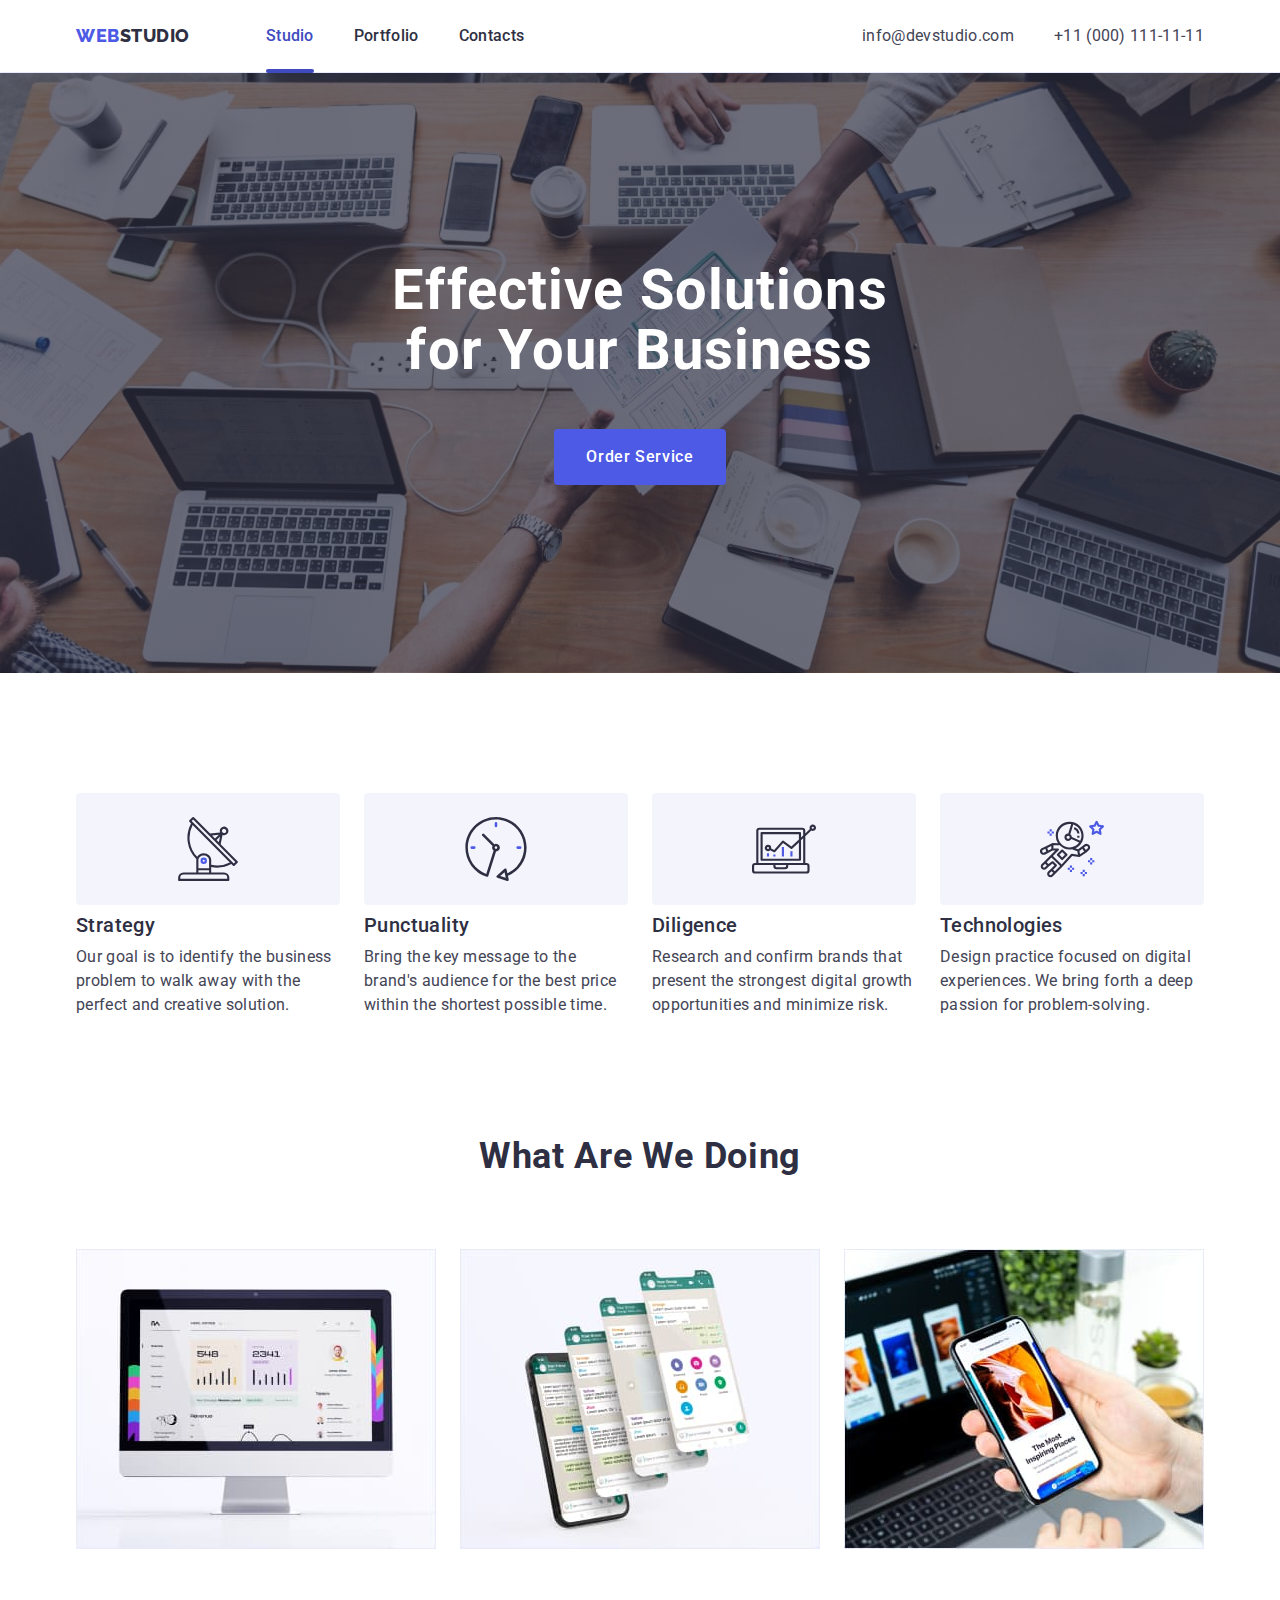
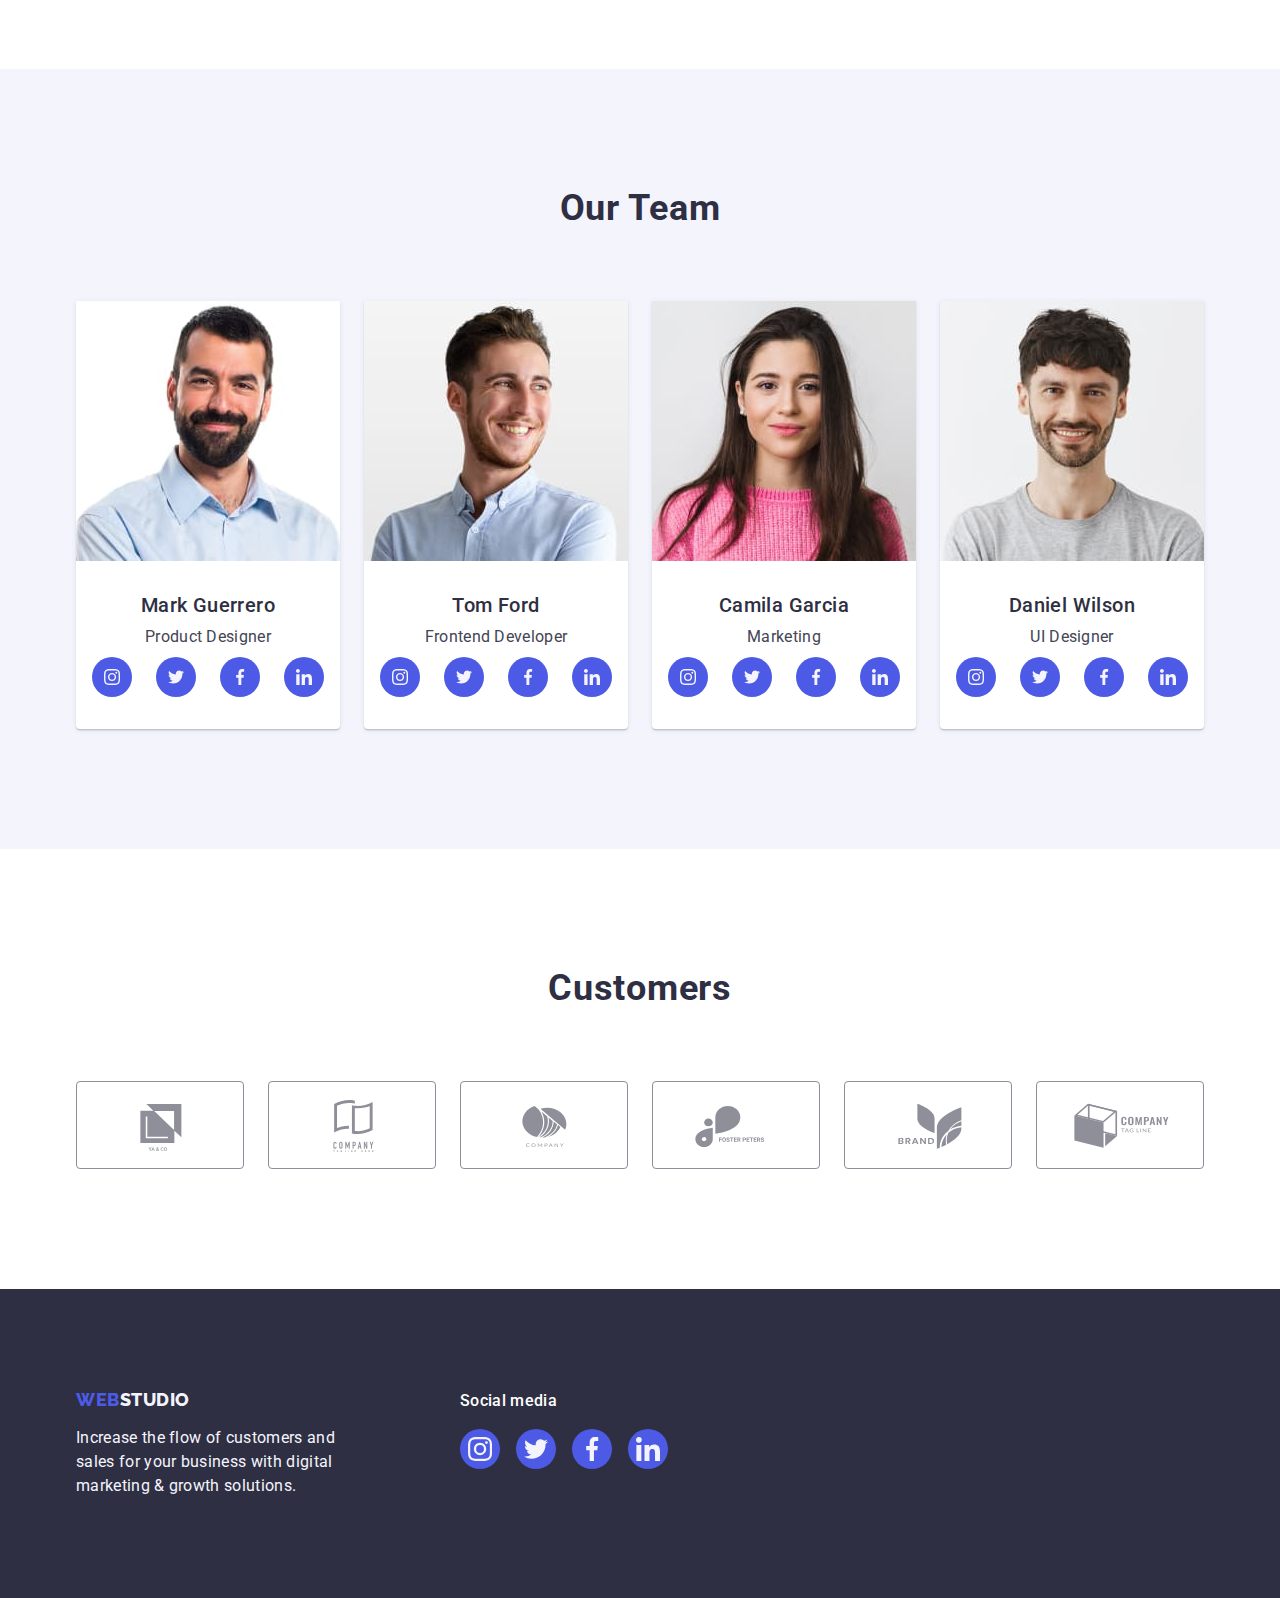
==== commit 6549dd87: "fix3" ====
--- a/index.html
+++ b/index.html
@@ -377,42 +377,42 @@
           <h2 class="section-title">Customers</h2>
           <ul class="customers-list">
             <li class="customers-item">
-              <a class="cust-link">
+              <a class="cust-link" href="">
                 <svg class="cust-icon" width="104" height="56">
                   <use href="./images/icons.svg#icon-cust1"></use>
                 </svg>
               </a>
             </li>
             <li class="customers-item">
-              <a class="cust-link">
+              <a class="cust-link" href="">
                 <svg class="cust-icon" width="104" height="56">
                   <use href="./images/icons.svg#icon-cust2"></use>
                 </svg>
               </a>
             </li>
             <li class="customers-item">
-              <a class="cust-link">
+              <a class="cust-link" href="">
                 <svg class="cust-icon" width="104" height="56">
                   <use href="./images/icons.svg#icon-cust3"></use>
                 </svg>
               </a>
             </li>
             <li class="customers-item">
-              <a class="cust-link">
+              <a class="cust-link" href="">
                 <svg class="cust-icon" width="104" height="56">
                   <use href="./images/icons.svg#icon-cust4"></use>
                 </svg>
               </a>
             </li>
             <li class="customers-item">
-              <a class="cust-link">
+              <a class="cust-link" href="">
                 <svg class="cust-icon" width="104" height="56">
                   <use href="./images/icons.svg#icon-cust5"></use>
                 </svg>
               </a>
             </li>
             <li class="customers-item">
-              <a class="cust-link">
+              <a class="cust-link" href="">
                 <svg class="cust-icon" width="104" height="56">
                   <use href="./images/icons.svg#icon-cust6"></use>
                 </svg>
--- a/css/styles.css
+++ b/css/styles.css
@@ -117,6 +117,8 @@
 
 .header {
   border-bottom: 1px solid var(--color-cornflower);
+  box-shadow: 0px 2px 1px rgba(46, 47, 66, 0.08),
+    0px 1px 1px rgba(46, 47, 66, 0.16), 0px 1px 6px rgba(46, 47, 66, 0.08);
 }
 
 .header-container {
@@ -173,21 +175,21 @@
 }
 
 .current {
-position: relative;
+  position: relative;
+  color: var(--color-pressed-state);
 }
 
 .current::after {
-content: "";
-position: absolute;
-left: 0px;
-bottom: -1px;
-width: 100%;
-height: 4px;
-
-border-radius: 2px;
-
-background: #404BBF;
-
+  content: "";
+  position: absolute;
+  left: 0px;
+  bottom: -1px;
+  width: 100%;
+  height: 4px;
+
+  border-radius: 2px;
+
+  background: #404bbf;
 }
 
 .contact {
@@ -213,12 +215,16 @@
 
 /** ----------------HERO---------------*/
 
- 
 .hero {
   background-color: var(--color-dark-navy-blue);
   padding-bottom: 188px;
   padding-top: 188px;
-  background-image: linear-gradient(to bottom, rgba(46, 47, 66, 0.7), rgba(46, 47, 66, 0.7)),  url(../images/hero-image.jpg);
+  background-image: linear-gradient(
+      to bottom,
+      rgba(46, 47, 66, 0.7),
+      rgba(46, 47, 66, 0.7)
+    ),
+    url(../images/hero-image.jpg);
   max-width: 1440px;
   background-repeat: no-repeat;
   background-position: center;
@@ -227,7 +233,6 @@
 }
 
 .hero-container {
-  
 }
 
 .hero-title {
@@ -348,11 +353,12 @@
   background-color: var(--color-white);
   border-radius: 0px 0px 4px 4px;
   width: calc((100% - 72px) / 4);
-box-shadow: 0px 1px 6px rgba(46, 47, 66, 0.08), 0px 1px 1px rgba(46, 47, 66, 0.16), 0px 2px 1px rgba(46, 47, 66, 0.08);
+  box-shadow: 0px 1px 6px rgba(46, 47, 66, 0.08),
+    0px 1px 1px rgba(46, 47, 66, 0.16), 0px 2px 1px rgba(46, 47, 66, 0.08);
 }
 
 .team-box-text {
-  padding: 32px 16px;
+  padding: 32px 0;
 }
 
 .team-subtitle {
@@ -366,7 +372,8 @@
 
 .team-soc-list {
   display: flex;
-  justify-content: space-between;
+  justify-content: center;
+  gap: 24px;
   align-items: center;
 }
 
@@ -421,20 +428,17 @@
   justify-content: center;
   width: 100%;
   height: 100%;
-
   border-radius: 4px;
   border: 1px solid #8e8f99;
   color: #8e8f99;
-  
   transition: color var(--transition-effect),
-  border-color: var(--transition-effect);
-}
-
+    border-color var(--transition-effect);
+}
 
 .cust-link:hover,
 .cust-link:focus {
   color: var(--color-pressed-state);
-  border-color: currentColor;
+  border-color: var(--color-pressed-state);
 }
 
 .cust-icon {
@@ -451,7 +455,12 @@
 
 .footer-container {
   display: flex;
-  gap: 120px;
+
+  align-items: baseline;
+}
+
+.footer-box-logo {
+  margin-right: 120px;
 }
 
 .footer-logo {
@@ -470,26 +479,25 @@
 
 /* Соц.іконки в футере */
 .footer-box-soc {
- width: 208px;
+  /* width: 208px; */
 }
 
 .footer-soc-text {
-margin-bottom: 16px;
-font-weight: 500;
-font-size: 16px;
-line-height: 1.5;
-letter-spacing: 0.02em;
-color: #FFFFFF;   
+  margin-bottom: 16px;
+  font-weight: 500;
+  font-size: 16px;
+  line-height: 1.5;
+  letter-spacing: 0.02em;
+  color: #ffffff;
 }
 
 .footer-soc-list {
   display: flex;
-  justify-content: space-between;
+  gap: 16px;
   align-items: center;
 }
 
 .f-soc-link {
-
 }
 
 .footer-soc-link {
@@ -508,9 +516,6 @@
   background-color: var(--color-green);
 }
 
-
- 
-
 /** ----------------PORTFOLIO.html---------------*/
 
 .prtf-section {
@@ -520,6 +525,8 @@
 
 .prtf-container {
 }
+
+/* ---portfolio-menu-filter--- */
 
 .prtf-filter {
   display: flex;
@@ -543,16 +550,20 @@
 
   padding: 12px 24px;
   transition: color var(--transition-effect),
-    background-color var(--transition-effect), border var(--transition-effect), box-shadow var(--transition-effect);
+    background-color var(--transition-effect),
+    border-color var(--transition-effect), box-shadow var(--transition-effect);
 }
 
 .prtf-btn:hover,
 .prtf-btn:focus {
   color: var(--color-white);
   background-color: var(--color-pressed-state);
-  border: 1px solid transparent;
-  box-shadow: 0px 3px 1px rgba(0, 0, 0, 0.1), 0px 2px 1px rgba(0, 0, 0, 0.08), 0px 2px 2px rgba(0, 0, 0, 0.12);
-}
+  border-color: transparent;
+  box-shadow: 0px 3px 1px rgba(0, 0, 0, 0.1), 0px 2px 1px rgba(0, 0, 0, 0.08),
+    0px 2px 2px rgba(0, 0, 0, 0.12);
+}
+
+/* ------portfolio-cards----- */
 
 .prtf-cards {
   display: flex;
@@ -564,8 +575,6 @@
 .prtf-cards-item {
   flex-basis: calc((100% - 2 * 24px) / 3);
 }
-
-
 
 .prtf-box-text {
   padding: 32px 16px;
@@ -573,12 +582,23 @@
   border-top: none;
 }
 
+.prtf-card-link {
+  display: block;
+  transition: box-shadow var(--transition-effect);
+}
+
 .prtf-box-img {
   position: relative;
   overflow: hidden;
 }
 
-.prtf-overlay {
+/* ---portfolio-overlay--- */
+
+.prtf-card-link {
+  transition: box-shadow var(--transition-effect);
+}
+
+.overlay-text {
   position: absolute;
   top: 0;
   left: 0;
@@ -591,23 +611,20 @@
   letter-spacing: 0.02em;
   color: var(--color-light-cloud);
   background-color: var(--color-primary-brand);
-
   transform: translateY(100%);
-  transition: transform var(--transition-effect), border var(--transition-effect), box-shadow var(--transition-effect);
-  
-}
-
-.prtf-card-link:hover .prtf-overlay,
-.prtf-card-link:focus .prtf-overlay {
-  transform: translateY(0);   
+  transition: transform var(--transition-effect);
+}
+
+.prtf-card-link:hover .overlay-text,
+.prtf-card-link:focus .overlay-text {
+  transform: translateY(0%);
 }
 
 .prtf-card-link:hover,
 .prtf-card-link:focus {
-  border: 1px solid #F4F4FD;
-  box-shadow: 0px 1px 6px rgba(46, 47, 66, 0.08), 0px 1px 1px rgba(46, 47, 66, 0.16), 0px 2px 1px rgba(46, 47, 66, 0.08);
-}
-
+  box-shadow: 0px 1px 6px rgba(46, 47, 66, 0.08),
+    0px 1px 1px rgba(46, 47, 66, 0.16), 0px 2px 1px rgba(46, 47, 66, 0.08);
+}
 
 .prtf-subtitle {
   margin-bottom: 8px;
@@ -618,8 +635,7 @@
   padding-left: 16px;
 }
 
-
-/* ------------МОДАЛКА-------- */
+/* ------------MODAL-------- */
 
 .backdrop {
   position: fixed;
@@ -628,7 +644,8 @@
   width: 100%;
   height: 100%;
   background-color: rgba(46, 47, 66, 0.4);
-  transition: opacity var(--transition-effect), visibility var(--transition-effect);
+  transition: opacity var(--transition-effect),
+    visibility var(--transition-effect);
 }
 
 .modal {
@@ -637,11 +654,12 @@
   left: 50%;
   transform: translate(-50%, -50%) scale(1);
   transition: transform var(--transition-effect);
-width: 408px;
-min-height: 584px;
-background: #FCFCFC;
-box-shadow: 0px 1px 1px rgba(0, 0, 0, 0.14), 0px 1px 3px rgba(0, 0, 0, 0.12), 0px 2px 1px rgba(0, 0, 0, 0.2);
-border-radius: 4px;
+  width: 408px;
+  min-height: 584px;
+  background: #fcfcfc;
+  box-shadow: 0px 1px 1px rgba(0, 0, 0, 0.14), 0px 1px 3px rgba(0, 0, 0, 0.12),
+    0px 2px 1px rgba(0, 0, 0, 0.2);
+  border-radius: 4px;
 }
 
 .backdrop.is-hidden .modal {
@@ -655,17 +673,24 @@
   position: absolute;
   top: 24px;
   right: 24px;
-  width: 30px;
-  height: 30px;
+  width: 24px;
+  height: 24px;
+  padding: 0;
   border-radius: 50%;
-  background: #E7E9FC;
-border: 1px solid rgba(0, 0, 0, 0.1);
-transition: background-color var(--transition-effect), fill var(--transition-effect) ;
+  background: #e7e9fc;
+  border: 1px solid rgba(0, 0, 0, 0.1);
+  transition: background-color var(--transition-effect) border
+    var(--transition-effect);
 }
 
 .modal-btn:hover,
 .modal-btn:focus {
-  background-color: var(--color-primary-brand);
+  background-color: var(--color-pressed-state);
+  border: none;
+}
+
+.modal-close-icon {
+  transition: fill var(--transition-effect);
 }
 
 .modal-btn:hover .modal-close-icon,
